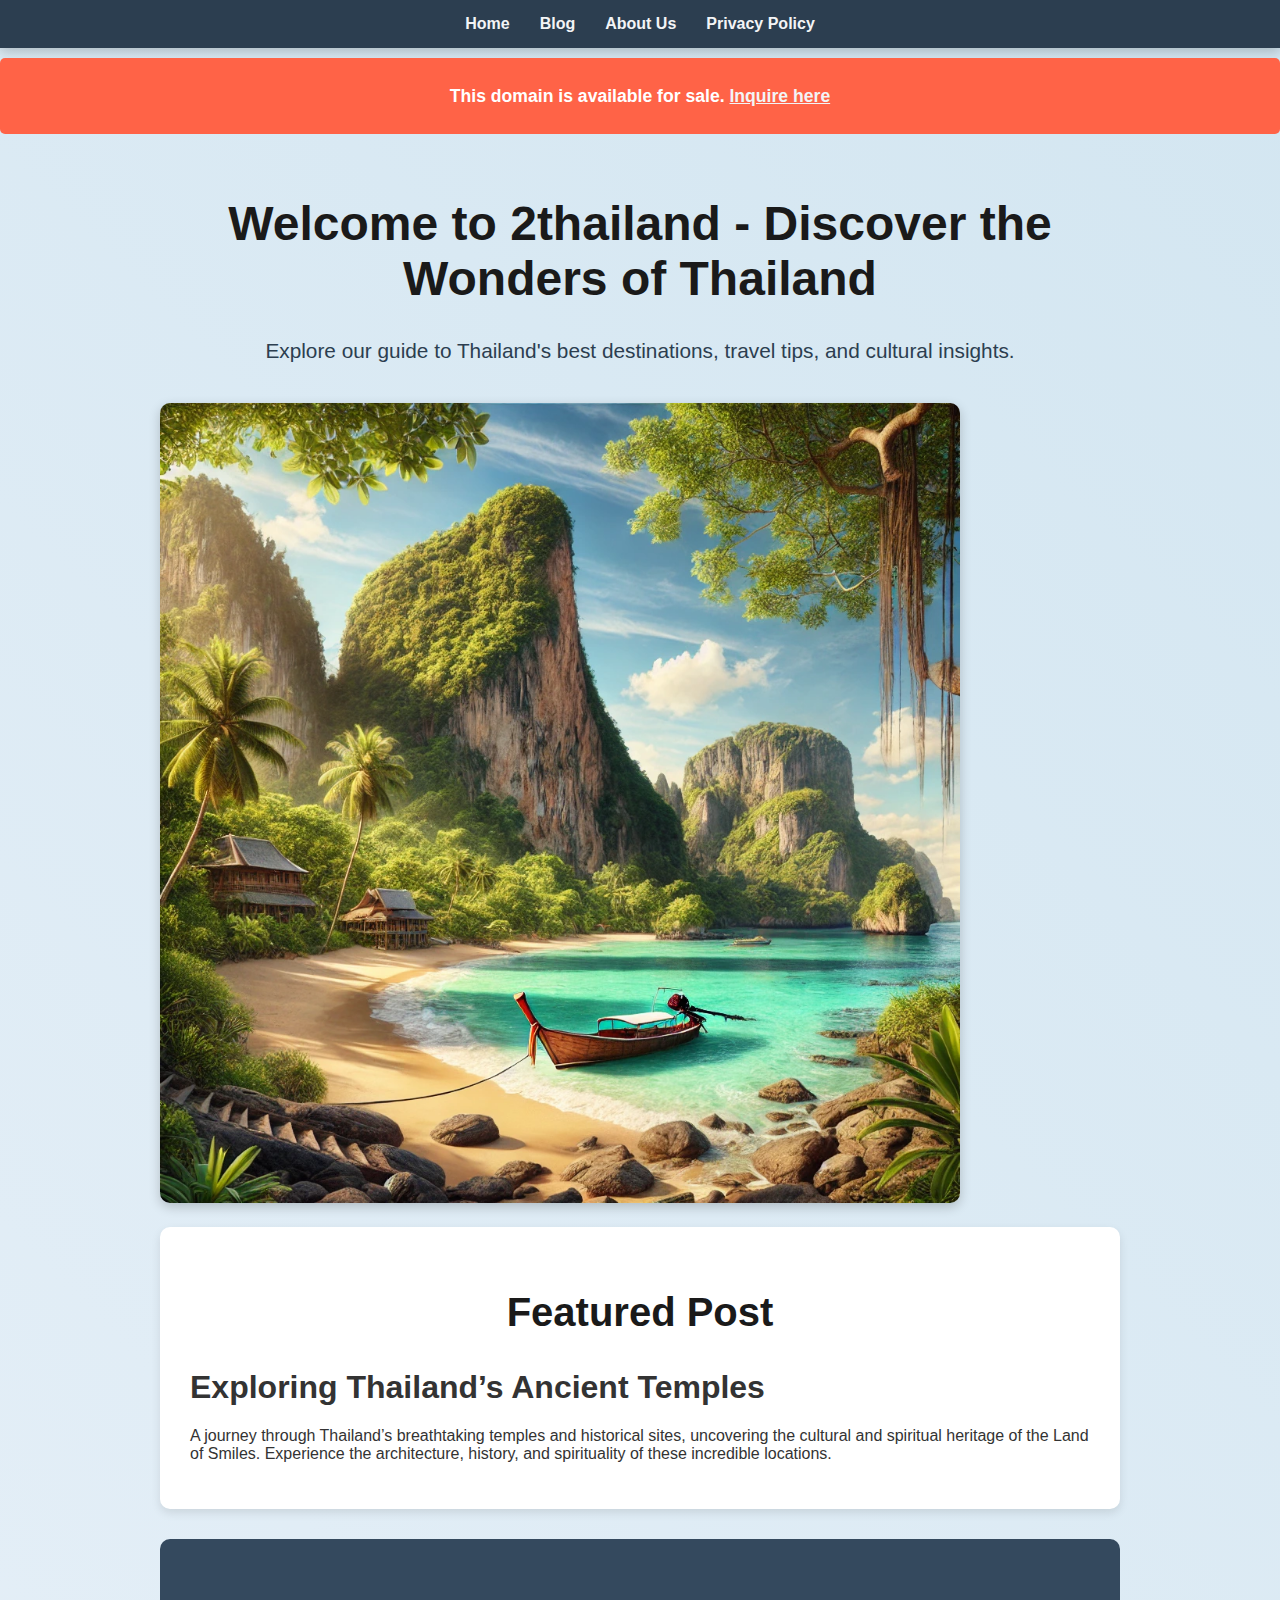
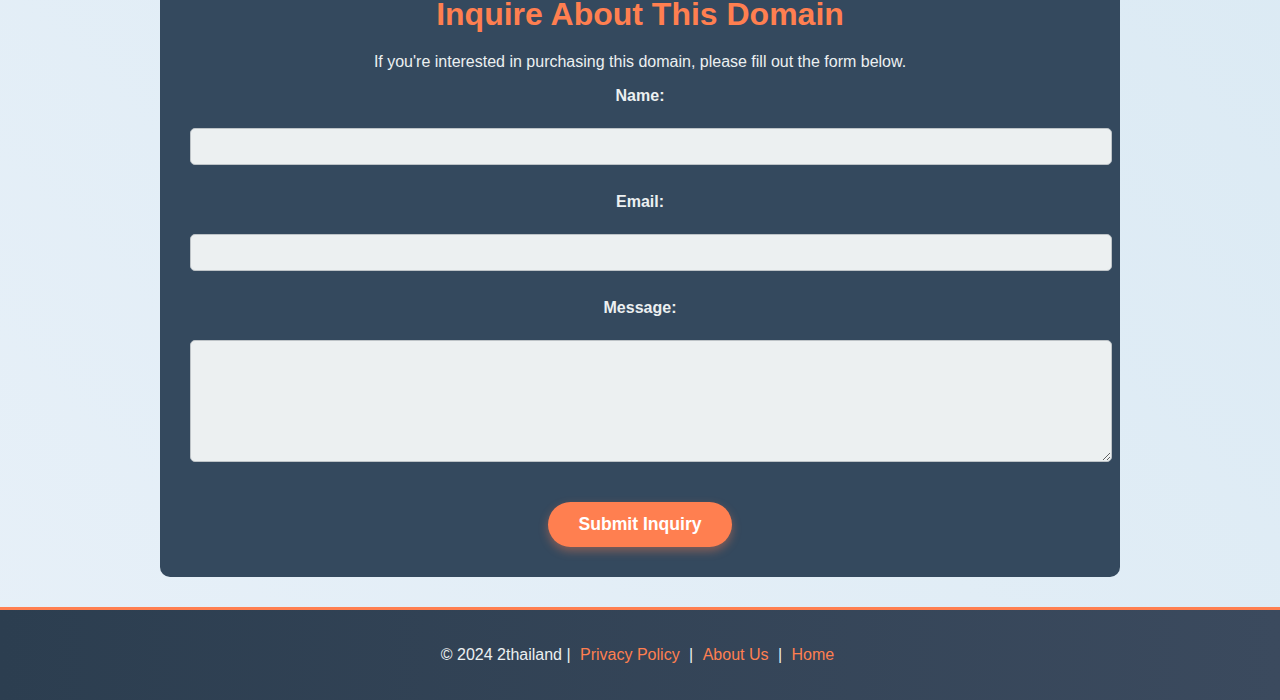
==== index.html @ 112557d5 "Add files via upload" ====
<!DOCTYPE html>
<html lang="en">
<head>
    <meta charset="UTF-8">
    <meta name="viewport" content="width=device-width, initial-scale=1.0">
    <title>Welcome to 2thailand - Explore Thailand with Us</title>
    <link rel="stylesheet" href="styles.css">
    
    <!-- Google Analytics -->
    <script async src="https://www.googletagmanager.com/gtag/js?id=G-X4VKRJJVZF"></script>
    <script>
      window.dataLayer = window.dataLayer || [];
      function gtag(){{dataLayer.push(arguments);}}
      gtag('js', new Date());
      gtag('config', 'G-X4VKRJJVZF');
    </script>

    <!-- Google AdSense -->
    <script async src="https://pagead2.googlesyndication.com/pagead/js/adsbygoogle.js?client=ca-pub-3690215112189621"
         crossorigin="anonymous"></script>
    
    <!-- reCAPTCHA -->
    <script src="https://www.google.com/recaptcha/api.js" async defer></script>
</head>
<body>
    <nav class="navbar">
        <a href="index.html" class="nav-link">Home</a>
        <a href="blog.html" class="nav-link">Blog</a>
        <a href="about.html" class="nav-link">About Us</a>
        <a href="privacy-policy.html" class="nav-link">Privacy Policy</a>
    </nav>

    <header class="sale-banner">
        <p>This domain is available for sale. <a href="#inquiry-form" class="cta-link">Inquire here</a></p>
    </header>

    <div class="container">
        <header class="main-header">
            <h1>Welcome to 2thailand - Discover the Wonders of Thailand</h1>
            <p>Explore our guide to Thailand's best destinations, travel tips, and cultural insights.</p>
            <img src="2thailand.jpg" alt="Scenic Thailand" class="cruise-image">
        </header>

        <section class="content-section">
            <h2>Featured Post</h2>
            <h1>Exploring Thailand’s Ancient Temples</h1>
            <p>A journey through Thailand’s breathtaking temples and historical sites, uncovering the cultural and spiritual heritage of the Land of Smiles. Experience the architecture, history, and spirituality of these incredible locations.</p>
        </section>

        <section class="contact-section" id="inquiry-form">
            <h2>Inquire About This Domain</h2>
            <p>If you're interested in purchasing this domain, please fill out the form below.</p>
            <form action="https://formspree.io/f/mvgoalyd" method="post">
                <label for="name">Name:</label><br>
                <input type="text" id="name" name="name" required><br><br>
                <label for="email">Email:</label><br>
                <input type="email" id="email" name="email" required><br><br>
                <label for="message">Message:</label><br>
                <textarea id="message" name="message" rows="4" required></textarea><br><br>
                <div class="g-recaptcha" data-sitekey="6LcsQnsqAAAAAMm6FrENl23gaFmCL9eVspkPNRs1"></div><br>
                <input type="submit" value="Submit Inquiry" class="cta-button">
            </form>
        </section>
    </div>

    <footer>
        <p>&copy; 2024 2thailand | <a href="privacy-policy.html">Privacy Policy</a> | <a href="about.html">About Us</a> | <a href="index.html">Home</a></p>
    </footer>
</body>
</html>
---- styles.css ----
/* General Styles */
body {
  font-family: 'Montserrat', sans-serif;
  color: #333;
  margin: 0;
  padding: 0;
  background: linear-gradient(45deg, #e7f0f8, #d3e6f1);
}

.container {
  max-width: 960px;
  margin: 0 auto;
  padding: 30px;
}

/* Navigation Bar */
.navbar {
  display: flex;
  justify-content: center;
  background-color: #2c3e50;
  padding: 15px;
  box-shadow: 0 4px 12px rgba(0, 0, 0, 0.2);
}

.nav-link {
  color: #f3f4f6;
  text-decoration: none;
  margin: 0 15px;
  font-weight: bold;
  transition: color 0.3s ease;
}

.nav-link:hover {
  color: #ff7f50;
}

/* Smaller Domain Sale Banner */
.sale-banner {
  text-align: center;
  background-color: #ff6347;
  color: white;
  padding: 10px;
  font-weight: bold;
  font-size: 1.1em;
  margin-top: 10px;
  border-radius: 5px;
}

.sale-banner a {
  color: #f3f4f6;
  text-decoration: underline;
  font-weight: bold;
}

.sale-banner a:hover {
  color: #ffddc1;
}

/* Header Section */
.main-header h1 {
  font-size: 3em;
  font-weight: 900;
  color: #1a1a1a;
  text-align: center;
}

.main-header p {
  font-size: 1.3em;
  color: #2c3e50;
  text-align: center;
}

/* Content Section */
.content-section {
  background: #fff;
  padding: 30px;
  border-radius: 10px;
  box-shadow: 0 4px 10px rgba(0, 0, 0, 0.1);
  margin-bottom: 30px;
}

.content-section h2 {
  font-size: 2.5em;
  font-weight: bold;
  color: #1a1a1a;
  text-align: center;
}

.cruise-image {
  width: 100%;
  max-width: 800px;
  border-radius: 10px;
  box-shadow: 0 4px 12px rgba(0, 0, 0, 0.2);
  margin: 20px 0;
  transition: transform 0.3s ease;
}

.cruise-image:hover {
  transform: scale(1.02);
}

/* Destination Grid */
.destination-grid {
  display: grid;
  grid-template-columns: repeat(auto-fill, minmax(250px, 1fr));
  gap: 20px;
}

.destination {
  background: #f9f9f9;
  padding: 20px;
  border-radius: 10px;
  transition: box-shadow 0.3s ease, transform 0.3s ease;
  box-shadow: 0 2px 8px rgba(0, 0, 0, 0.1);
}

.destination:hover {
  transform: translateY(-8px);
  box-shadow: 0 6px 16px rgba(0, 0, 0, 0.25);
  background-color: #ffffff;
}

.destination h3 {
  font-size: 1.5em;
  color: #1f3a93;
  margin-bottom: 10px;
}

.destination a {
  color: #ff7f50;
  font-weight: bold;
  text-decoration: none;
  transition: color 0.3s ease;
}

.destination a:hover {
  color: #ff6347;
}

/* Tips Section */
.tips-heading {
  font-size: 1.8em;
  color: #2c3e50;
  text-align: center;
  margin-top: 30px;
  margin-bottom: 20px;
}

.tips-list {
  list-style-type: none;
  padding: 0;
  margin: 20px 0;
}

.tips-list li {
  margin: 15px 0;
  font-size: 1.2em;
  padding: 10px 15px;
  background-color: #f8f9fa;
  border-radius: 5px;
  position: relative;
}

.tips-list li::before {
  content: "✅";
  position: absolute;
  left: -25px;
  color: #ff7f50;
}

/* Blog Section */
.blog-posts {
  display: flex;
  flex-direction: column;
  gap: 20px;
  margin-top: 30px;
}

.blog-post {
  padding: 20px;
  background-color: #ffffff;
  border-radius: 10px;
  box-shadow: 0 4px 10px rgba(0, 0, 0, 0.1);
  transition: transform 0.3s ease, box-shadow 0.3s ease;
}

.blog-post:hover {
  transform: translateY(-5px);
  box-shadow: 0 6px 12px rgba(0, 0, 0, 0.15);
}

.blog-post h3 {
  font-size: 1.8em;
  color: #1a1a1a;
}

.blog-post p {
  font-size: 1.1em;
  color: #333;
}

/* Contact Section */
.contact-section {
  background-color: #34495e;
  color: #ecf0f1;
  padding: 30px;
  border-radius: 10px;
  text-align: center;
  margin-top: 30px;
}

.contact-section h2 {
  font-size: 2em;
  color: #ff7f50;
  margin-bottom: 20px;
}

.contact-section label {
  display: block;
  font-weight: bold;
  color: #ecf0f1;
  margin-top: 10px;
}

.contact-section input[type="text"],
.contact-section input[type="email"],
.contact-section textarea {
  width: 100%;
  padding: 10px;
  margin-top: 5px;
  border: 1px solid #bdc3c7;
  border-radius: 5px;
  background-color: #ecf0f1;
  color: #2c3e50;
}

.contact-section textarea {
  height: 100px;
}

.contact-section .cta-button {
  background-color: #ff7f50;
  color: #fff;
  padding: 12px 30px;
  border: none;
  border-radius: 50px;
  font-size: 1.1em;
  font-weight: bold;
  cursor: pointer;
  transition: all 0.3s ease;
  box-shadow: 0 4px 10px rgba(255, 127, 80, 0.4);
}

.contact-section .cta-button:hover {
  background-color: #ff6347;
  box-shadow: 0 6px 15px rgba(255, 99, 73, 0.5);
}

/* Footer */
footer {
  background: linear-gradient(90deg, #2c3e50, #3b4a5e);
  color: #ecf0f1;
  padding: 20px;
  font-size: 1em;
  border-top: 3px solid #ff7f50;
  text-align: center;
}

footer a {
  color: #ff7f50;
  text-decoration: none;
  margin: 0 5px;
}

footer a:hover {
  color: #ffddc1;
}

/* Smooth Scrolling */
html {
  scroll-behavior: smooth;
}
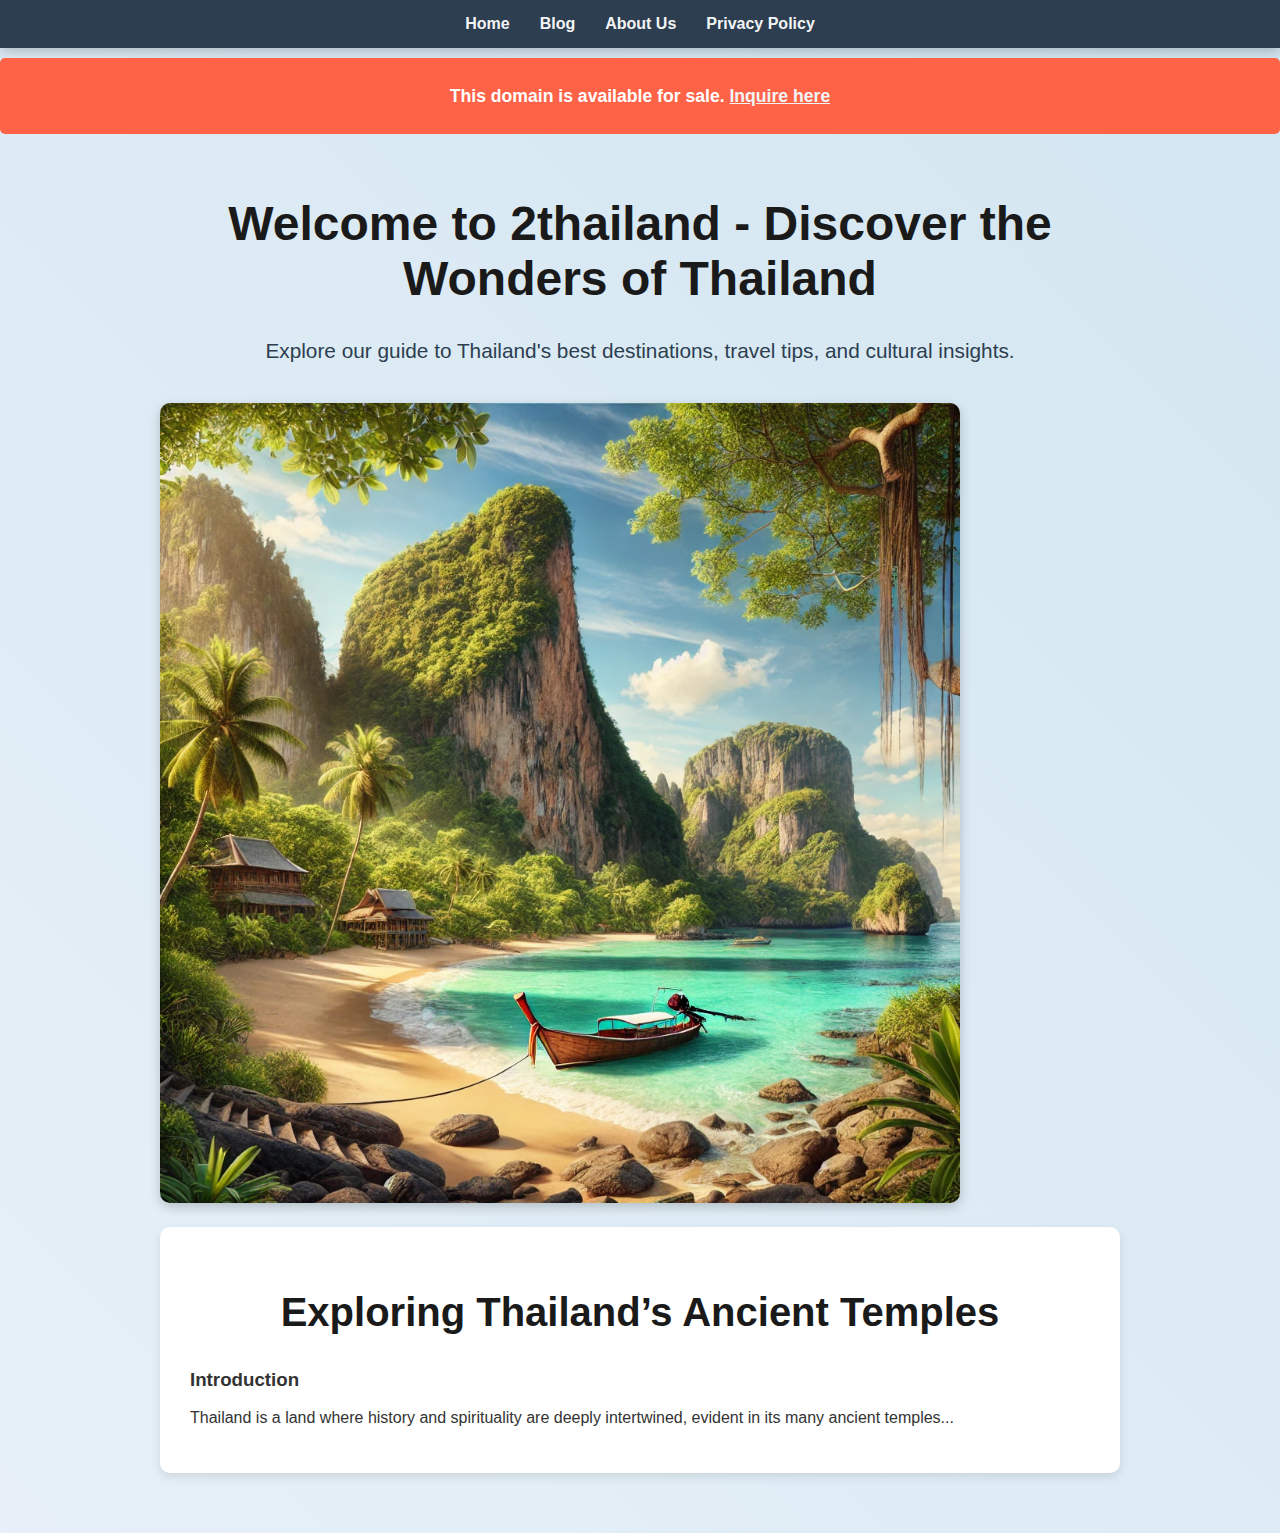
==== commit b06b2f3a: "Add files via upload" ====
--- a/index.html
+++ b/index.html
@@ -5,22 +5,6 @@
     <meta name="viewport" content="width=device-width, initial-scale=1.0">
     <title>Welcome to 2thailand - Explore Thailand with Us</title>
     <link rel="stylesheet" href="styles.css">
-    
-    <!-- Google Analytics -->
-    <script async src="https://www.googletagmanager.com/gtag/js?id=G-X4VKRJJVZF"></script>
-    <script>
-      window.dataLayer = window.dataLayer || [];
-      function gtag(){{dataLayer.push(arguments);}}
-      gtag('js', new Date());
-      gtag('config', 'G-X4VKRJJVZF');
-    </script>
-
-    <!-- Google AdSense -->
-    <script async src="https://pagead2.googlesyndication.com/pagead/js/adsbygoogle.js?client=ca-pub-3690215112189621"
-         crossorigin="anonymous"></script>
-    
-    <!-- reCAPTCHA -->
-    <script src="https://www.google.com/recaptcha/api.js" async defer></script>
 </head>
 <body>
     <nav class="navbar">
@@ -42,29 +26,10 @@
         </header>
 
         <section class="content-section">
-            <h2>Featured Post</h2>
-            <h1>Exploring Thailand’s Ancient Temples</h1>
-            <p>A journey through Thailand’s breathtaking temples and historical sites, uncovering the cultural and spiritual heritage of the Land of Smiles. Experience the architecture, history, and spirituality of these incredible locations.</p>
-        </section>
-
-        <section class="contact-section" id="inquiry-form">
-            <h2>Inquire About This Domain</h2>
-            <p>If you're interested in purchasing this domain, please fill out the form below.</p>
-            <form action="https://formspree.io/f/mvgoalyd" method="post">
-                <label for="name">Name:</label><br>
-                <input type="text" id="name" name="name" required><br><br>
-                <label for="email">Email:</label><br>
-                <input type="email" id="email" name="email" required><br><br>
-                <label for="message">Message:</label><br>
-                <textarea id="message" name="message" rows="4" required></textarea><br><br>
-                <div class="g-recaptcha" data-sitekey="6LcsQnsqAAAAAMm6FrENl23gaFmCL9eVspkPNRs1"></div><br>
-                <input type="submit" value="Submit Inquiry" class="cta-button">
-            </form>
+            <h2>Exploring Thailand’s Ancient Temples</h2>
+            <h3>Introduction</h3>
+            <p>Thailand is a land where history and spirituality are deeply intertwined, evident in its many ancient temples...</p>
         </section>
     </div>
-
-    <footer>
-        <p>&copy; 2024 2thailand | <a href="privacy-policy.html">Privacy Policy</a> | <a href="about.html">About Us</a> | <a href="index.html">Home</a></p>
-    </footer>
 </body>
 </html>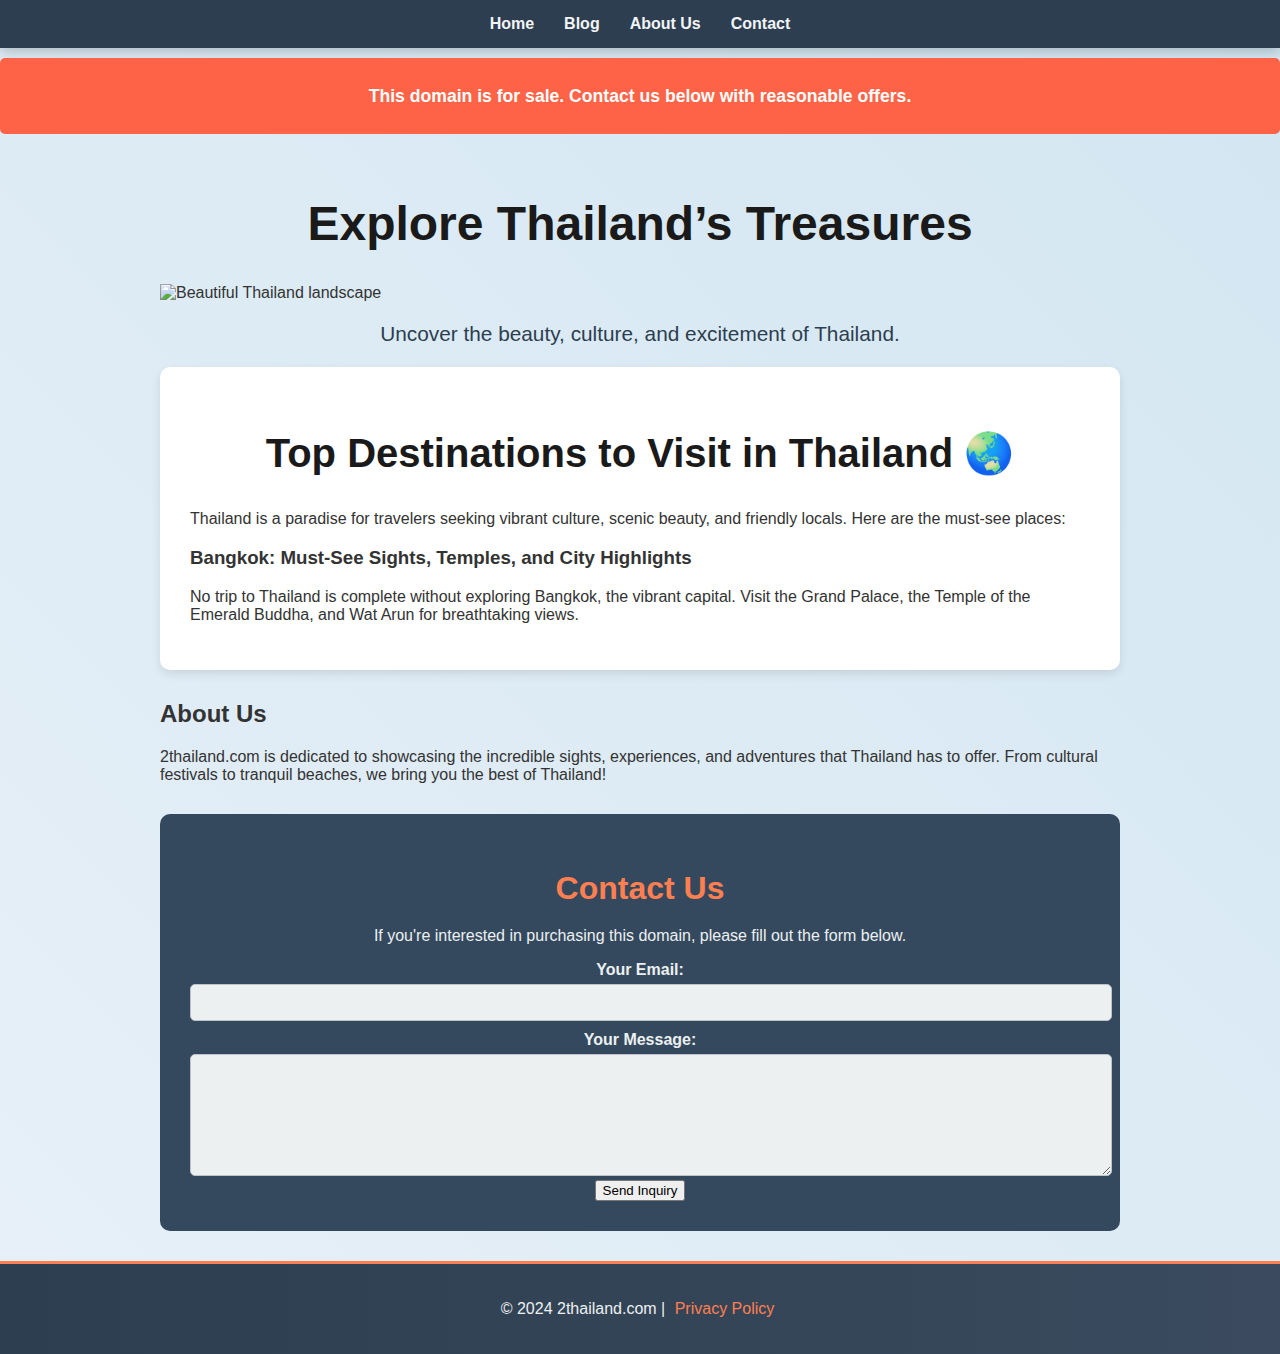
==== commit 187b3607: "Update index.html" ====
--- a/index.html
+++ b/index.html
@@ -3,33 +3,85 @@
 <head>
     <meta charset="UTF-8">
     <meta name="viewport" content="width=device-width, initial-scale=1.0">
-    <title>Welcome to 2thailand - Explore Thailand with Us</title>
+    <title>2thailand.com - Discover Thailand's Treasures</title>
     <link rel="stylesheet" href="styles.css">
+
+    <!-- Google Analytics -->
+    <script async src="https://www.googletagmanager.com/gtag/js?id=G-X4VKRJJVZF"></script>
+    <script>
+      window.dataLayer = window.dataLayer || [];
+      function gtag(){dataLayer.push(arguments);}
+      gtag('js', new Date());
+      gtag('config', 'G-X4VKRJJVZF');
+    </script>
+
+    <!-- Google AdSense -->
+    <script async src="https://pagead2.googlesyndication.com/pagead/js/adsbygoogle.js?client=ca-pub-3690215112189621"
+         crossorigin="anonymous"></script>
+
+    <!-- reCAPTCHA -->
+    <script src="https://www.google.com/recaptcha/api.js" async defer></script>
 </head>
 <body>
+    <!-- Navigation Bar -->
     <nav class="navbar">
         <a href="index.html" class="nav-link">Home</a>
         <a href="blog.html" class="nav-link">Blog</a>
         <a href="about.html" class="nav-link">About Us</a>
-        <a href="privacy-policy.html" class="nav-link">Privacy Policy</a>
+        <a href="contact.html" class="nav-link">Contact</a>
     </nav>
 
+    <!-- Domain Sale Banner -->
     <header class="sale-banner">
-        <p>This domain is available for sale. <a href="#inquiry-form" class="cta-link">Inquire here</a></p>
+        <p>This domain is for sale. Contact us below with reasonable offers.</p>
     </header>
 
     <div class="container">
+        <!-- Header Image -->
         <header class="main-header">
-            <h1>Welcome to 2thailand - Discover the Wonders of Thailand</h1>
-            <p>Explore our guide to Thailand's best destinations, travel tips, and cultural insights.</p>
-            <img src="2thailand.jpg" alt="Scenic Thailand" class="cruise-image">
+            <h1>Explore Thailand’s Treasures</h1>
+            <img src="image1.jpg" alt="Beautiful Thailand landscape" class="header-image">
+            <p>Uncover the beauty, culture, and excitement of Thailand.</p>
         </header>
 
+        <!-- Featured Blog Post -->
         <section class="content-section">
-            <h2>Exploring Thailand’s Ancient Temples</h2>
-            <h3>Introduction</h3>
-            <p>Thailand is a land where history and spirituality are deeply intertwined, evident in its many ancient temples...</p>
+            <h2>Top Destinations to Visit in Thailand 🌏</h2>
+            <p>Thailand is a paradise for travelers seeking vibrant culture, scenic beauty, and friendly locals. Here are the must-see places:</p>
+            
+            <h3>Bangkok: Must-See Sights, Temples, and City Highlights</h3>
+            <p>No trip to Thailand is complete without exploring Bangkok, the vibrant capital. Visit the Grand Palace, the Temple of the Emerald Buddha, and Wat Arun for breathtaking views.</p>
+            <!-- Expanded content continues based on the original blog post -->
+        </section>
+
+        <!-- About Us Section -->
+        <section class="about-section">
+            <h2>About Us</h2>
+            <p>2thailand.com is dedicated to showcasing the incredible sights, experiences, and adventures that Thailand has to offer. From cultural festivals to tranquil beaches, we bring you the best of Thailand!</p>
+        </section>
+
+        <!-- Contact Section -->
+        <section class="contact-section" id="inquiry-form">
+            <h2>Contact Us</h2>
+            <p>If you're interested in purchasing this domain, please fill out the form below.</p>
+
+            <form action="https://formspree.io/f/mvgoalyd" method="POST">
+                <label for="email">Your Email:</label>
+                <input type="email" id="email" name="email" required>
+                
+                <label for="message">Your Message:</label>
+                <textarea id="message" name="message" rows="4" required></textarea>
+
+                <div class="g-recaptcha" data-sitekey="6LcsQnsqAAAAAMm6FrENl23gaFmCL9eVspkPNRs1"></div>
+                
+                <input type="submit" value="Send Inquiry">
+            </form>
         </section>
     </div>
+
+    <!-- Footer -->
+    <footer>
+        <p>&copy; 2024 2thailand.com | <a href="privacy-policy.html">Privacy Policy</a></p>
+    </footer>
 </body>
-</html>+</html>
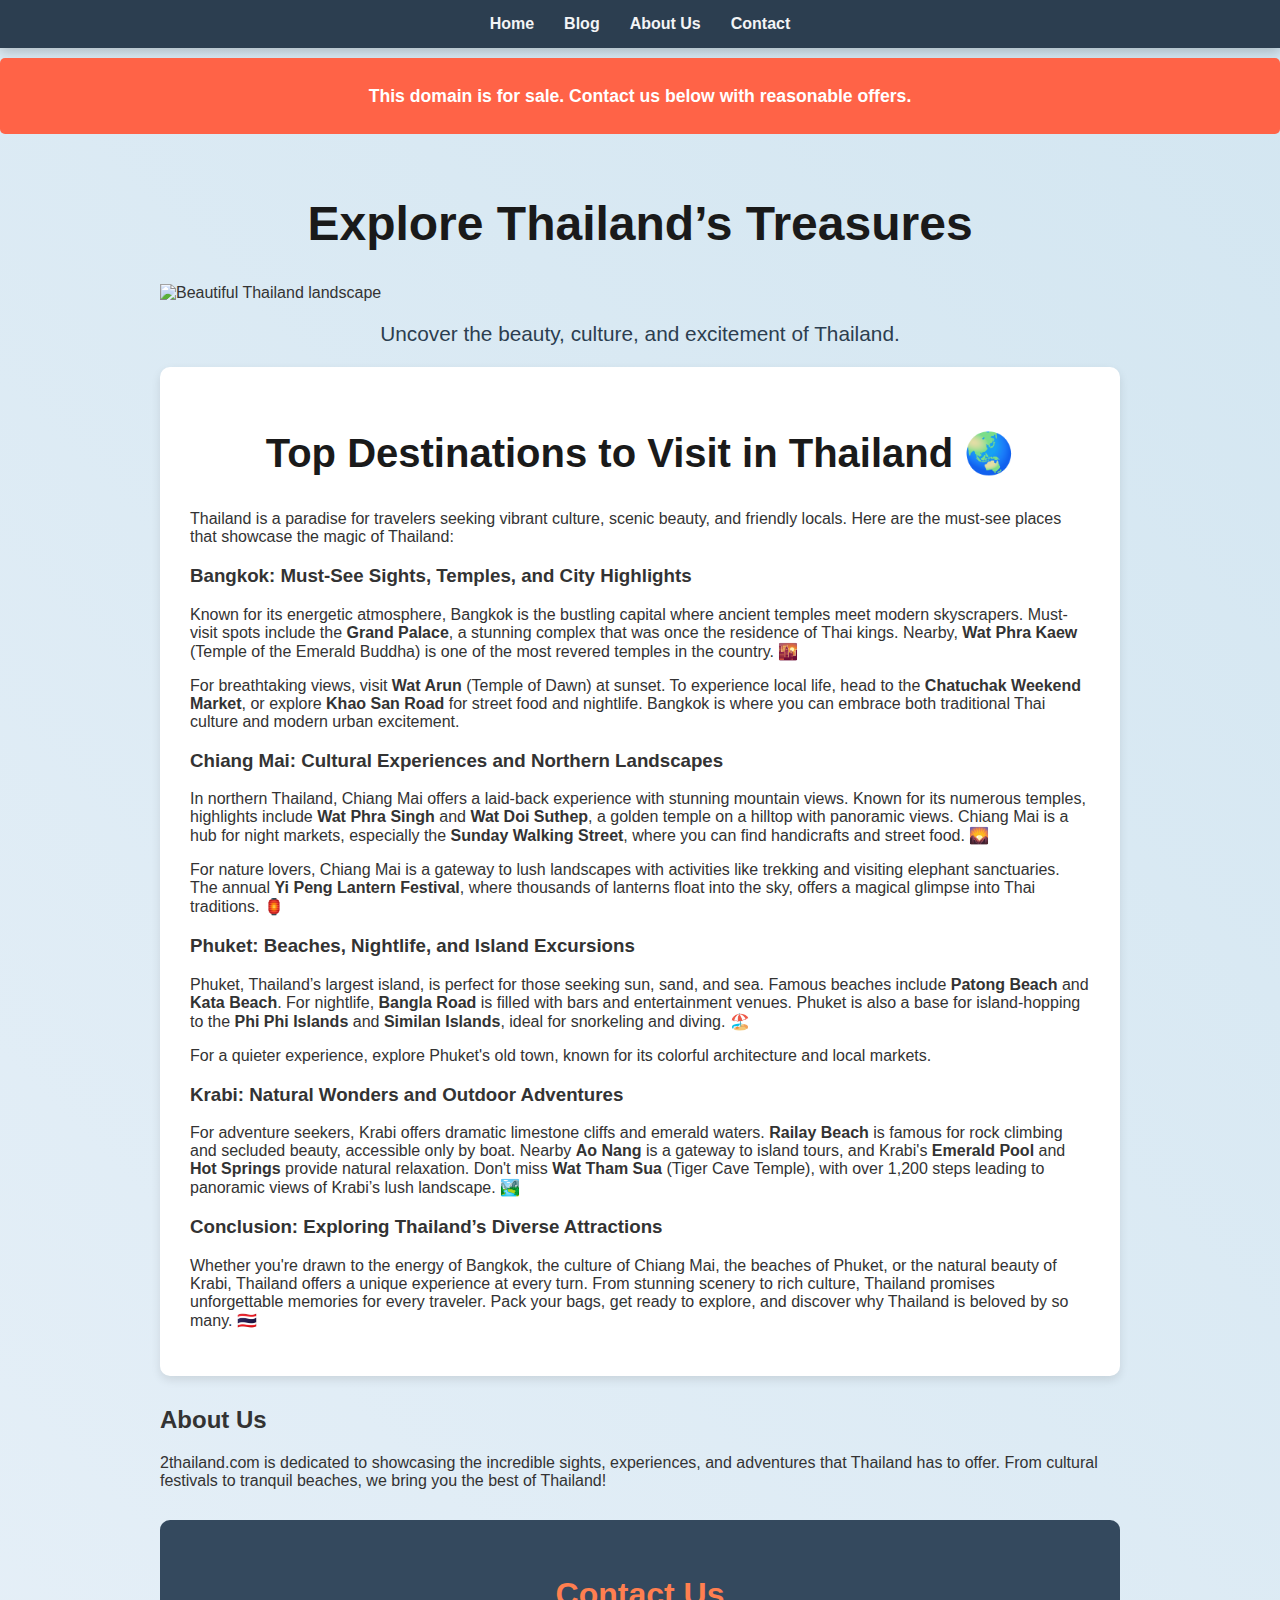
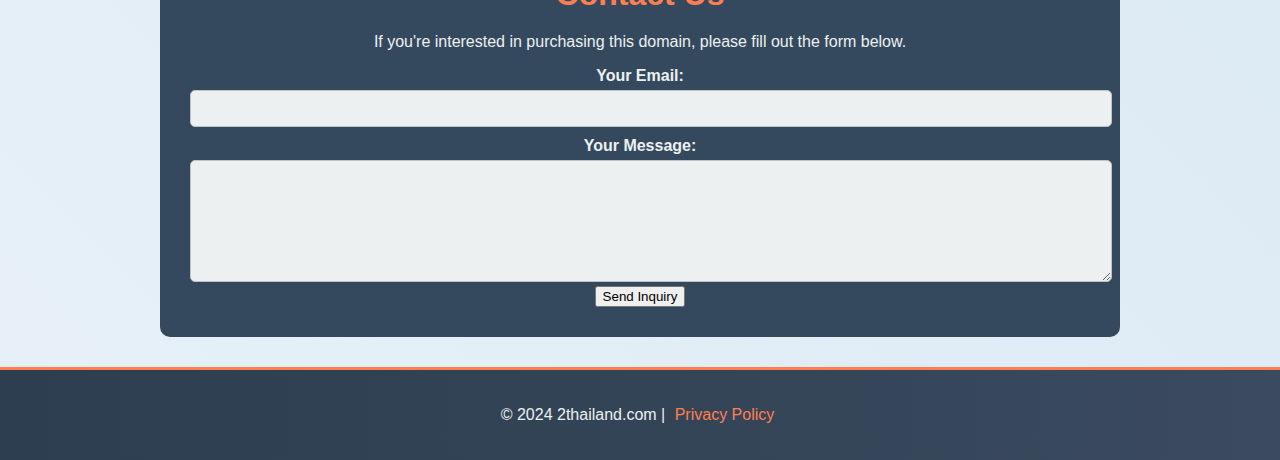
==== commit 434dde28: "Update index.html" ====
--- a/index.html
+++ b/index.html
@@ -47,11 +47,25 @@
         <!-- Featured Blog Post -->
         <section class="content-section">
             <h2>Top Destinations to Visit in Thailand 🌏</h2>
-            <p>Thailand is a paradise for travelers seeking vibrant culture, scenic beauty, and friendly locals. Here are the must-see places:</p>
+            <p>Thailand is a paradise for travelers seeking vibrant culture, scenic beauty, and friendly locals. Here are the must-see places that showcase the magic of Thailand:</p>
             
             <h3>Bangkok: Must-See Sights, Temples, and City Highlights</h3>
-            <p>No trip to Thailand is complete without exploring Bangkok, the vibrant capital. Visit the Grand Palace, the Temple of the Emerald Buddha, and Wat Arun for breathtaking views.</p>
-            <!-- Expanded content continues based on the original blog post -->
+            <p>Known for its energetic atmosphere, Bangkok is the bustling capital where ancient temples meet modern skyscrapers. Must-visit spots include the <strong>Grand Palace</strong>, a stunning complex that was once the residence of Thai kings. Nearby, <strong>Wat Phra Kaew</strong> (Temple of the Emerald Buddha) is one of the most revered temples in the country. 🌇</p>
+            <p>For breathtaking views, visit <strong>Wat Arun</strong> (Temple of Dawn) at sunset. To experience local life, head to the <strong>Chatuchak Weekend Market</strong>, or explore <strong>Khao San Road</strong> for street food and nightlife. Bangkok is where you can embrace both traditional Thai culture and modern urban excitement.</p>
+
+            <h3>Chiang Mai: Cultural Experiences and Northern Landscapes</h3>
+            <p>In northern Thailand, Chiang Mai offers a laid-back experience with stunning mountain views. Known for its numerous temples, highlights include <strong>Wat Phra Singh</strong> and <strong>Wat Doi Suthep</strong>, a golden temple on a hilltop with panoramic views. Chiang Mai is a hub for night markets, especially the <strong>Sunday Walking Street</strong>, where you can find handicrafts and street food. 🌄</p>
+            <p>For nature lovers, Chiang Mai is a gateway to lush landscapes with activities like trekking and visiting elephant sanctuaries. The annual <strong>Yi Peng Lantern Festival</strong>, where thousands of lanterns float into the sky, offers a magical glimpse into Thai traditions. 🏮</p>
+
+            <h3>Phuket: Beaches, Nightlife, and Island Excursions</h3>
+            <p>Phuket, Thailand’s largest island, is perfect for those seeking sun, sand, and sea. Famous beaches include <strong>Patong Beach</strong> and <strong>Kata Beach</strong>. For nightlife, <strong>Bangla Road</strong> is filled with bars and entertainment venues. Phuket is also a base for island-hopping to the <strong>Phi Phi Islands</strong> and <strong>Similan Islands</strong>, ideal for snorkeling and diving. 🏖️</p>
+            <p>For a quieter experience, explore Phuket's old town, known for its colorful architecture and local markets.</p>
+
+            <h3>Krabi: Natural Wonders and Outdoor Adventures</h3>
+            <p>For adventure seekers, Krabi offers dramatic limestone cliffs and emerald waters. <strong>Railay Beach</strong> is famous for rock climbing and secluded beauty, accessible only by boat. Nearby <strong>Ao Nang</strong> is a gateway to island tours, and Krabi's <strong>Emerald Pool</strong> and <strong>Hot Springs</strong> provide natural relaxation. Don't miss <strong>Wat Tham Sua</strong> (Tiger Cave Temple), with over 1,200 steps leading to panoramic views of Krabi’s lush landscape. 🏞️</p>
+
+            <h3>Conclusion: Exploring Thailand’s Diverse Attractions</h3>
+            <p>Whether you're drawn to the energy of Bangkok, the culture of Chiang Mai, the beaches of Phuket, or the natural beauty of Krabi, Thailand offers a unique experience at every turn. From stunning scenery to rich culture, Thailand promises unforgettable memories for every traveler. Pack your bags, get ready to explore, and discover why Thailand is beloved by so many. 🇹🇭</p>
         </section>
 
         <!-- About Us Section -->
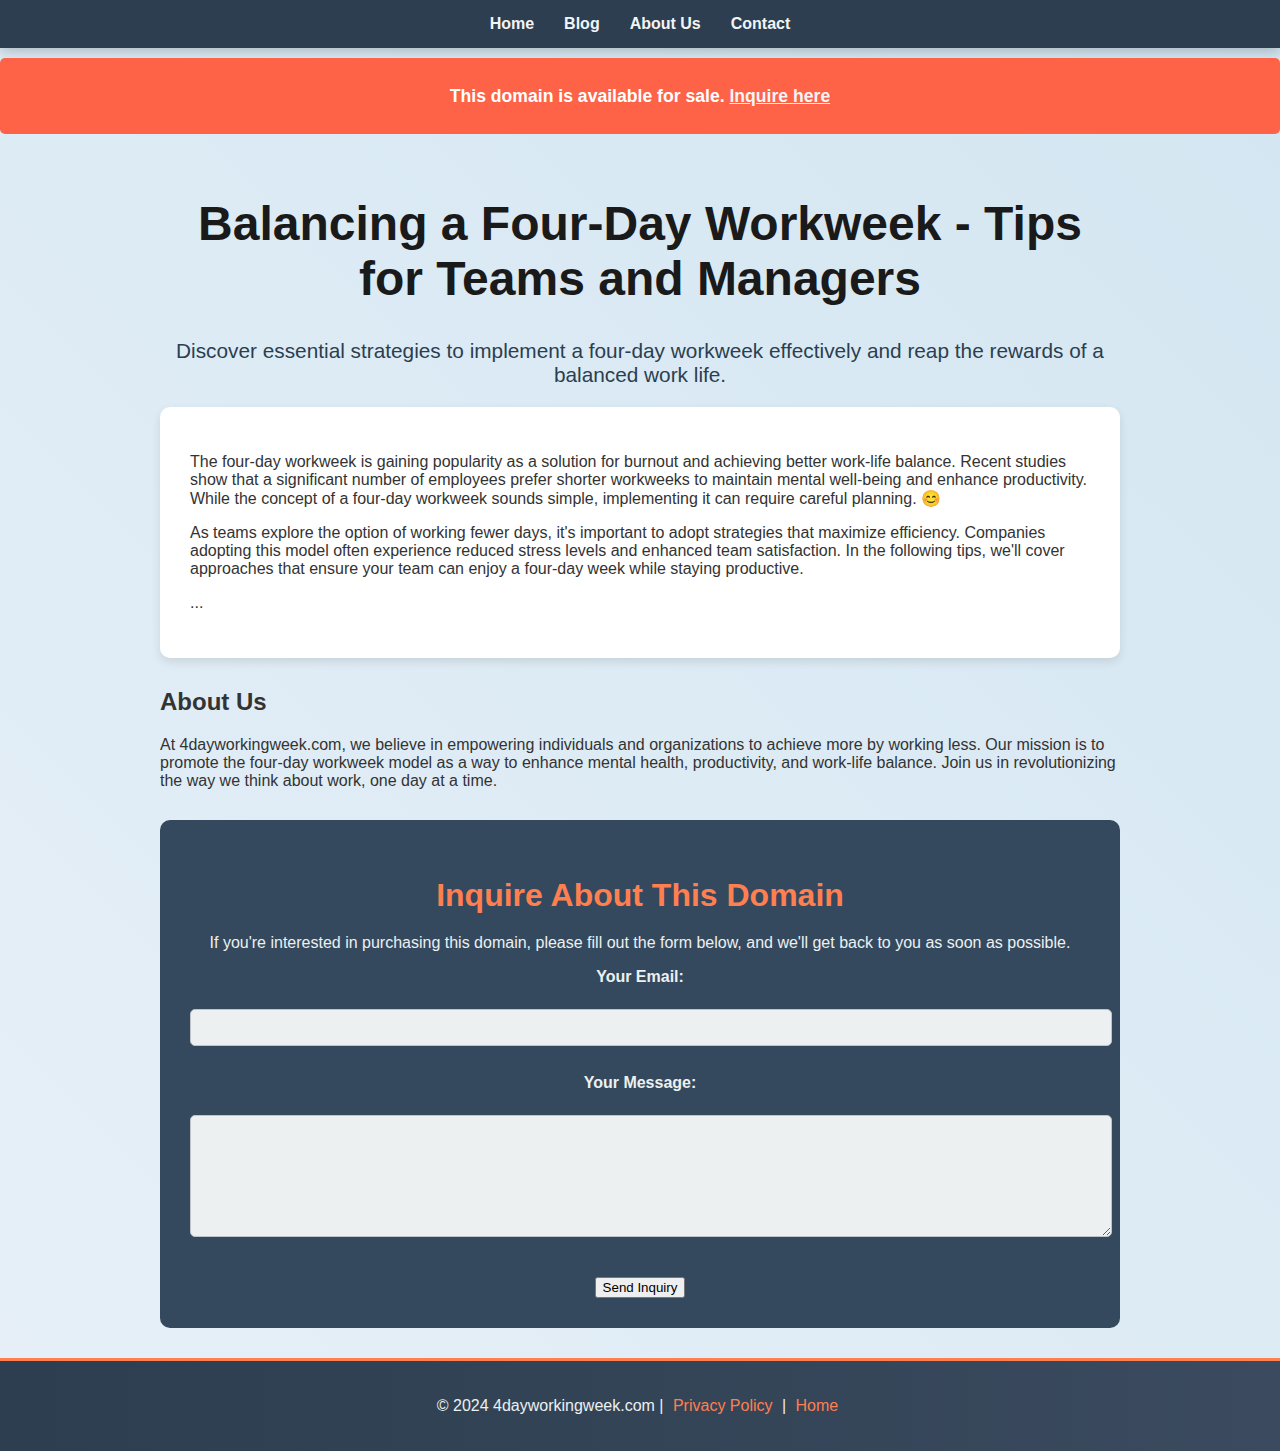
==== commit adc3934e: "Add files via upload" ====
--- a/index.html
+++ b/index.html
@@ -1,25 +1,26 @@
+
 <!DOCTYPE html>
 <html lang="en">
 <head>
     <meta charset="UTF-8">
     <meta name="viewport" content="width=device-width, initial-scale=1.0">
-    <title>2thailand.com - Discover Thailand's Treasures</title>
+    <title>4 Day Working Week - Domain for Sale</title>
     <link rel="stylesheet" href="styles.css">
 
     <!-- Google Analytics -->
-    <script async src="https://www.googletagmanager.com/gtag/js?id=G-X4VKRJJVZF"></script>
+    <script async src="https://www.googletagmanager.com/gtag/js?id=G-4XNLMKZ657"></script>
     <script>
       window.dataLayer = window.dataLayer || [];
-      function gtag(){dataLayer.push(arguments);}
+      function gtag(){{dataLayer.push(arguments);}}
       gtag('js', new Date());
-      gtag('config', 'G-X4VKRJJVZF');
+      gtag('config', 'G-4XNLMKZ657');
     </script>
 
     <!-- Google AdSense -->
     <script async src="https://pagead2.googlesyndication.com/pagead/js/adsbygoogle.js?client=ca-pub-3690215112189621"
          crossorigin="anonymous"></script>
 
-    <!-- reCAPTCHA -->
+    <!-- Standard reCAPTCHA -->
     <script src="https://www.google.com/recaptcha/api.js" async defer></script>
 </head>
 <body>
@@ -27,75 +28,69 @@
     <nav class="navbar">
         <a href="index.html" class="nav-link">Home</a>
         <a href="blog.html" class="nav-link">Blog</a>
-        <a href="about.html" class="nav-link">About Us</a>
-        <a href="contact.html" class="nav-link">Contact</a>
+        <a href="#about-us" class="nav-link">About Us</a>
+        <a href="#inquiry-form" class="nav-link">Contact</a>
     </nav>
 
     <!-- Domain Sale Banner -->
     <header class="sale-banner">
-        <p>This domain is for sale. Contact us below with reasonable offers.</p>
+        <p>This domain is available for sale. <a href="#inquiry-form" class="cta-link">Inquire here</a></p>
     </header>
 
     <div class="container">
-        <!-- Header Image -->
+        <!-- Main Header and Featured Blog Post -->
         <header class="main-header">
-            <h1>Explore Thailand’s Treasures</h1>
-            <img src="image1.jpg" alt="Beautiful Thailand landscape" class="header-image">
-            <p>Uncover the beauty, culture, and excitement of Thailand.</p>
+            <h1>Balancing a Four-Day Workweek - Tips for Teams and Managers</h1>
+            <p>Discover essential strategies to implement a four-day workweek effectively and reap the rewards of a balanced work life.</p>
         </header>
 
-        <!-- Featured Blog Post -->
-        <section class="content-section">
-            <h2>Top Destinations to Visit in Thailand 🌏</h2>
-            <p>Thailand is a paradise for travelers seeking vibrant culture, scenic beauty, and friendly locals. Here are the must-see places that showcase the magic of Thailand:</p>
-            
-            <h3>Bangkok: Must-See Sights, Temples, and City Highlights</h3>
-            <p>Known for its energetic atmosphere, Bangkok is the bustling capital where ancient temples meet modern skyscrapers. Must-visit spots include the <strong>Grand Palace</strong>, a stunning complex that was once the residence of Thai kings. Nearby, <strong>Wat Phra Kaew</strong> (Temple of the Emerald Buddha) is one of the most revered temples in the country. 🌇</p>
-            <p>For breathtaking views, visit <strong>Wat Arun</strong> (Temple of Dawn) at sunset. To experience local life, head to the <strong>Chatuchak Weekend Market</strong>, or explore <strong>Khao San Road</strong> for street food and nightlife. Bangkok is where you can embrace both traditional Thai culture and modern urban excitement.</p>
-
-            <h3>Chiang Mai: Cultural Experiences and Northern Landscapes</h3>
-            <p>In northern Thailand, Chiang Mai offers a laid-back experience with stunning mountain views. Known for its numerous temples, highlights include <strong>Wat Phra Singh</strong> and <strong>Wat Doi Suthep</strong>, a golden temple on a hilltop with panoramic views. Chiang Mai is a hub for night markets, especially the <strong>Sunday Walking Street</strong>, where you can find handicrafts and street food. 🌄</p>
-            <p>For nature lovers, Chiang Mai is a gateway to lush landscapes with activities like trekking and visiting elephant sanctuaries. The annual <strong>Yi Peng Lantern Festival</strong>, where thousands of lanterns float into the sky, offers a magical glimpse into Thai traditions. 🏮</p>
-
-            <h3>Phuket: Beaches, Nightlife, and Island Excursions</h3>
-            <p>Phuket, Thailand’s largest island, is perfect for those seeking sun, sand, and sea. Famous beaches include <strong>Patong Beach</strong> and <strong>Kata Beach</strong>. For nightlife, <strong>Bangla Road</strong> is filled with bars and entertainment venues. Phuket is also a base for island-hopping to the <strong>Phi Phi Islands</strong> and <strong>Similan Islands</strong>, ideal for snorkeling and diving. 🏖️</p>
-            <p>For a quieter experience, explore Phuket's old town, known for its colorful architecture and local markets.</p>
-
-            <h3>Krabi: Natural Wonders and Outdoor Adventures</h3>
-            <p>For adventure seekers, Krabi offers dramatic limestone cliffs and emerald waters. <strong>Railay Beach</strong> is famous for rock climbing and secluded beauty, accessible only by boat. Nearby <strong>Ao Nang</strong> is a gateway to island tours, and Krabi's <strong>Emerald Pool</strong> and <strong>Hot Springs</strong> provide natural relaxation. Don't miss <strong>Wat Tham Sua</strong> (Tiger Cave Temple), with over 1,200 steps leading to panoramic views of Krabi’s lush landscape. 🏞️</p>
-
-            <h3>Conclusion: Exploring Thailand’s Diverse Attractions</h3>
-            <p>Whether you're drawn to the energy of Bangkok, the culture of Chiang Mai, the beaches of Phuket, or the natural beauty of Krabi, Thailand offers a unique experience at every turn. From stunning scenery to rich culture, Thailand promises unforgettable memories for every traveler. Pack your bags, get ready to explore, and discover why Thailand is beloved by so many. 🇹🇭</p>
+        <!-- Featured Blog Post Content (Expanded for natural flow and SEO) -->
+        <section class="content-section" id="featured-blog">
+            <p>The four-day workweek is gaining popularity as a solution for burnout and achieving better work-life balance.
+               Recent studies show that a significant number of employees prefer shorter workweeks to maintain mental well-being
+               and enhance productivity. While the concept of a four-day workweek sounds simple, implementing it can require
+               careful planning. 😊
+            </p>
+            <p>As teams explore the option of working fewer days, it's important to adopt strategies that maximize efficiency.
+               Companies adopting this model often experience reduced stress levels and enhanced team satisfaction. In the following
+               tips, we'll cover approaches that ensure your team can enjoy a four-day week while staying productive.
+            </p>
+            <!-- Additional paragraphs and human-like tone with emojis sparingly -->
+            <p>...</p>
         </section>
 
         <!-- About Us Section -->
-        <section class="about-section">
+        <section id="about-us">
             <h2>About Us</h2>
-            <p>2thailand.com is dedicated to showcasing the incredible sights, experiences, and adventures that Thailand has to offer. From cultural festivals to tranquil beaches, we bring you the best of Thailand!</p>
+            <p>At 4dayworkingweek.com, we believe in empowering individuals and organizations to achieve more by working less.
+               Our mission is to promote the four-day workweek model as a way to enhance mental health, productivity, and work-life
+               balance. Join us in revolutionizing the way we think about work, one day at a time.
+            </p>
         </section>
 
-        <!-- Contact Section -->
+        <!-- Contact Section for Domain Sale Inquiry -->
         <section class="contact-section" id="inquiry-form">
-            <h2>Contact Us</h2>
-            <p>If you're interested in purchasing this domain, please fill out the form below.</p>
+            <h2>Inquire About This Domain</h2>
+            <p>If you're interested in purchasing this domain, please fill out the form below, and we'll get back to you as soon as possible.</p>
 
-            <form action="https://formspree.io/f/mvgoalyd" method="POST">
-                <label for="email">Your Email:</label>
-                <input type="email" id="email" name="email" required>
+            <form action="https://formspree.io/f/mwpkoyzy" method="POST">
+                <label for="email">Your Email:</label><br>
+                <input type="email" id="email" name="email" required><br><br>
                 
-                <label for="message">Your Message:</label>
-                <textarea id="message" name="message" rows="4" required></textarea>
-
+                <label for="message">Your Message:</label><br>
+                <textarea id="message" name="message" rows="4" required></textarea><br><br>
+                
+                <!-- reCAPTCHA v2 -->
                 <div class="g-recaptcha" data-sitekey="6LcsQnsqAAAAAMm6FrENl23gaFmCL9eVspkPNRs1"></div>
+                <br>
                 
                 <input type="submit" value="Send Inquiry">
             </form>
         </section>
     </div>
 
-    <!-- Footer -->
     <footer>
-        <p>&copy; 2024 2thailand.com | <a href="privacy-policy.html">Privacy Policy</a></p>
+        <p>&copy; 2024 4dayworkingweek.com | <a href="privacy-policy.html">Privacy Policy</a> | <a href="index.html">Home</a></p>
     </footer>
 </body>
 </html>
--- a/styles.css
+++ b/styles.css
@@ -1,3 +1,4 @@
+
 /* General Styles */
 body {
   font-family: 'Montserrat', sans-serif;
@@ -97,75 +98,6 @@
 
 .cruise-image:hover {
   transform: scale(1.02);
-}
-
-/* Destination Grid */
-.destination-grid {
-  display: grid;
-  grid-template-columns: repeat(auto-fill, minmax(250px, 1fr));
-  gap: 20px;
-}
-
-.destination {
-  background: #f9f9f9;
-  padding: 20px;
-  border-radius: 10px;
-  transition: box-shadow 0.3s ease, transform 0.3s ease;
-  box-shadow: 0 2px 8px rgba(0, 0, 0, 0.1);
-}
-
-.destination:hover {
-  transform: translateY(-8px);
-  box-shadow: 0 6px 16px rgba(0, 0, 0, 0.25);
-  background-color: #ffffff;
-}
-
-.destination h3 {
-  font-size: 1.5em;
-  color: #1f3a93;
-  margin-bottom: 10px;
-}
-
-.destination a {
-  color: #ff7f50;
-  font-weight: bold;
-  text-decoration: none;
-  transition: color 0.3s ease;
-}
-
-.destination a:hover {
-  color: #ff6347;
-}
-
-/* Tips Section */
-.tips-heading {
-  font-size: 1.8em;
-  color: #2c3e50;
-  text-align: center;
-  margin-top: 30px;
-  margin-bottom: 20px;
-}
-
-.tips-list {
-  list-style-type: none;
-  padding: 0;
-  margin: 20px 0;
-}
-
-.tips-list li {
-  margin: 15px 0;
-  font-size: 1.2em;
-  padding: 10px 15px;
-  background-color: #f8f9fa;
-  border-radius: 5px;
-  position: relative;
-}
-
-.tips-list li::before {
-  content: "✅";
-  position: absolute;
-  left: -25px;
-  color: #ff7f50;
 }
 
 /* Blog Section */
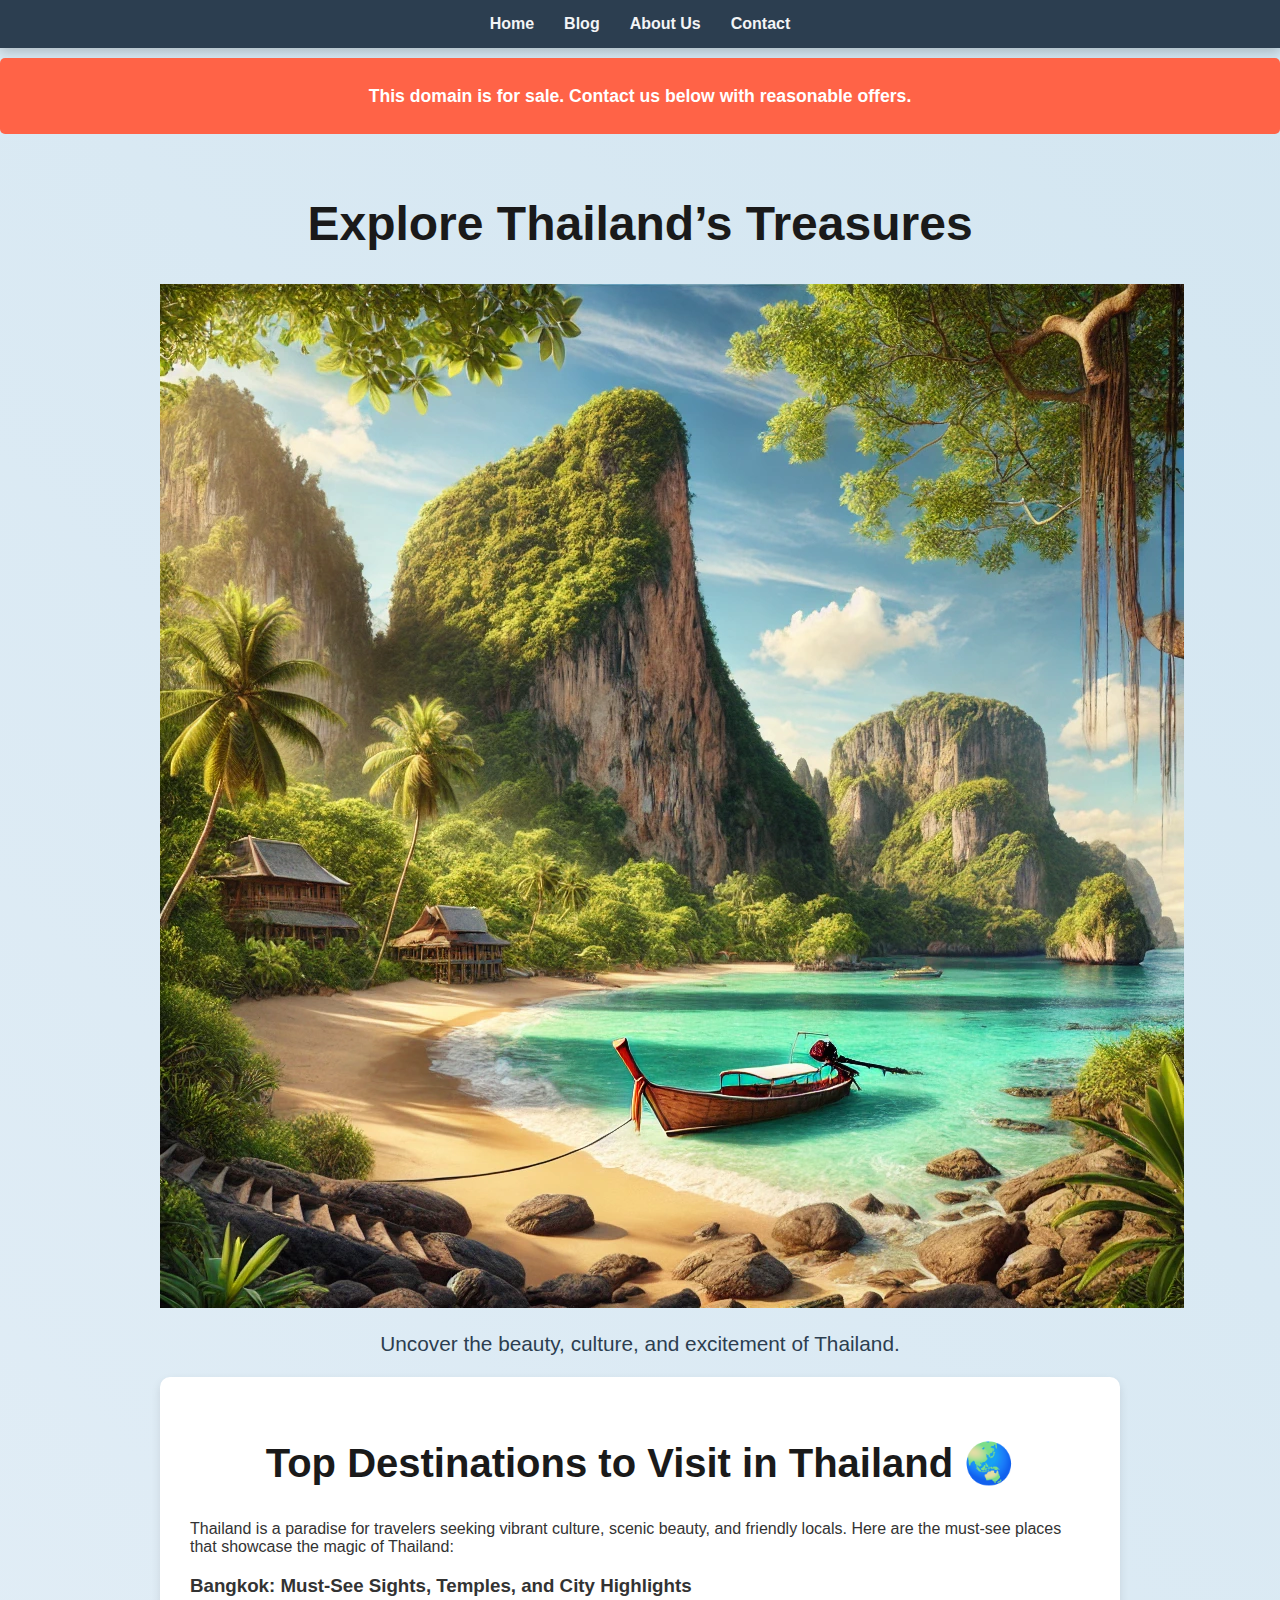
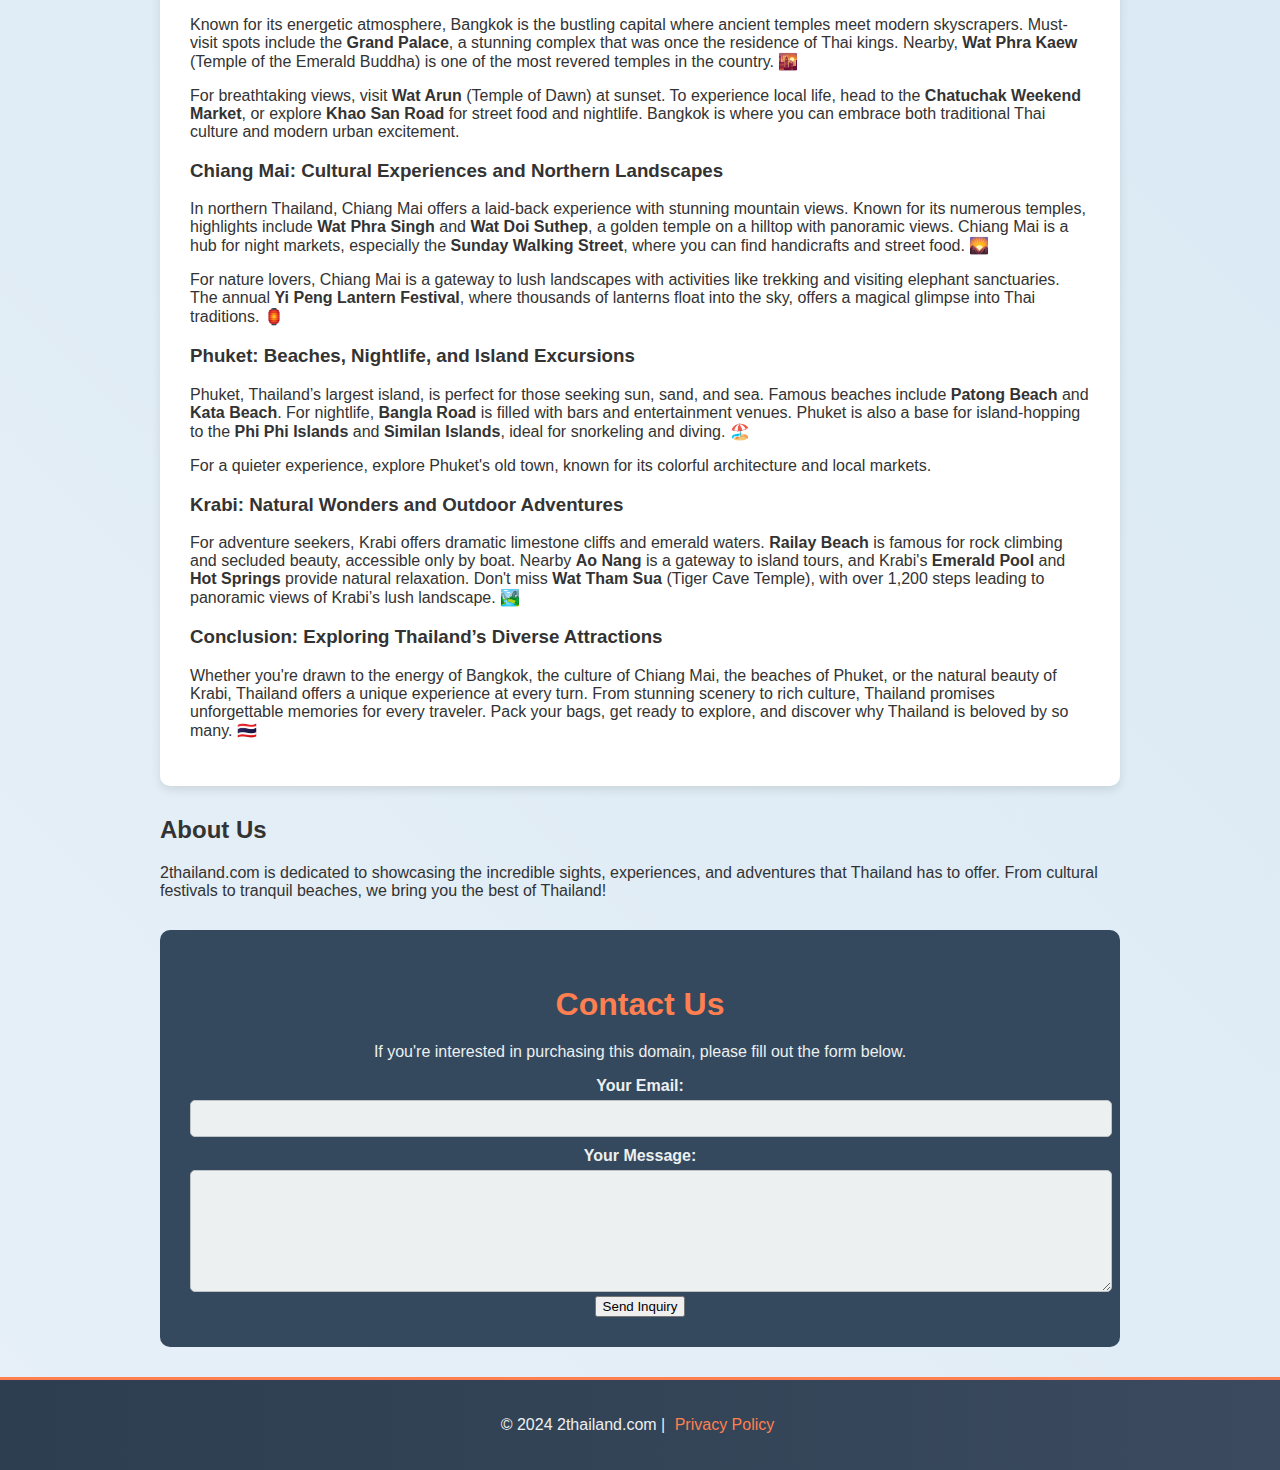
==== commit 8eccd7c0: "Revert "Add files via upload"" ====
--- a/index.html
+++ b/index.html
@@ -1,26 +1,25 @@
-
 <!DOCTYPE html>
 <html lang="en">
 <head>
     <meta charset="UTF-8">
     <meta name="viewport" content="width=device-width, initial-scale=1.0">
-    <title>4 Day Working Week - Domain for Sale</title>
+    <title>2thailand.com - Discover Thailand's Treasures</title>
     <link rel="stylesheet" href="styles.css">
 
     <!-- Google Analytics -->
-    <script async src="https://www.googletagmanager.com/gtag/js?id=G-4XNLMKZ657"></script>
+    <script async src="https://www.googletagmanager.com/gtag/js?id=G-X4VKRJJVZF"></script>
     <script>
       window.dataLayer = window.dataLayer || [];
-      function gtag(){{dataLayer.push(arguments);}}
+      function gtag(){dataLayer.push(arguments);}
       gtag('js', new Date());
-      gtag('config', 'G-4XNLMKZ657');
+      gtag('config', 'G-X4VKRJJVZF');
     </script>
 
     <!-- Google AdSense -->
     <script async src="https://pagead2.googlesyndication.com/pagead/js/adsbygoogle.js?client=ca-pub-3690215112189621"
          crossorigin="anonymous"></script>
 
-    <!-- Standard reCAPTCHA -->
+    <!-- reCAPTCHA -->
     <script src="https://www.google.com/recaptcha/api.js" async defer></script>
 </head>
 <body>
@@ -28,69 +27,75 @@
     <nav class="navbar">
         <a href="index.html" class="nav-link">Home</a>
         <a href="blog.html" class="nav-link">Blog</a>
-        <a href="#about-us" class="nav-link">About Us</a>
-        <a href="#inquiry-form" class="nav-link">Contact</a>
+        <a href="about.html" class="nav-link">About Us</a>
+        <a href="contact.html" class="nav-link">Contact</a>
     </nav>
 
     <!-- Domain Sale Banner -->
     <header class="sale-banner">
-        <p>This domain is available for sale. <a href="#inquiry-form" class="cta-link">Inquire here</a></p>
+        <p>This domain is for sale. Contact us below with reasonable offers.</p>
     </header>
 
     <div class="container">
-        <!-- Main Header and Featured Blog Post -->
+        <!-- Header Image -->
         <header class="main-header">
-            <h1>Balancing a Four-Day Workweek - Tips for Teams and Managers</h1>
-            <p>Discover essential strategies to implement a four-day workweek effectively and reap the rewards of a balanced work life.</p>
+            <h1>Explore Thailand’s Treasures</h1>
+            <img src="image1.jpg" alt="Beautiful Thailand landscape" class="header-image">
+            <p>Uncover the beauty, culture, and excitement of Thailand.</p>
         </header>
 
-        <!-- Featured Blog Post Content (Expanded for natural flow and SEO) -->
-        <section class="content-section" id="featured-blog">
-            <p>The four-day workweek is gaining popularity as a solution for burnout and achieving better work-life balance.
-               Recent studies show that a significant number of employees prefer shorter workweeks to maintain mental well-being
-               and enhance productivity. While the concept of a four-day workweek sounds simple, implementing it can require
-               careful planning. 😊
-            </p>
-            <p>As teams explore the option of working fewer days, it's important to adopt strategies that maximize efficiency.
-               Companies adopting this model often experience reduced stress levels and enhanced team satisfaction. In the following
-               tips, we'll cover approaches that ensure your team can enjoy a four-day week while staying productive.
-            </p>
-            <!-- Additional paragraphs and human-like tone with emojis sparingly -->
-            <p>...</p>
+        <!-- Featured Blog Post -->
+        <section class="content-section">
+            <h2>Top Destinations to Visit in Thailand 🌏</h2>
+            <p>Thailand is a paradise for travelers seeking vibrant culture, scenic beauty, and friendly locals. Here are the must-see places that showcase the magic of Thailand:</p>
+            
+            <h3>Bangkok: Must-See Sights, Temples, and City Highlights</h3>
+            <p>Known for its energetic atmosphere, Bangkok is the bustling capital where ancient temples meet modern skyscrapers. Must-visit spots include the <strong>Grand Palace</strong>, a stunning complex that was once the residence of Thai kings. Nearby, <strong>Wat Phra Kaew</strong> (Temple of the Emerald Buddha) is one of the most revered temples in the country. 🌇</p>
+            <p>For breathtaking views, visit <strong>Wat Arun</strong> (Temple of Dawn) at sunset. To experience local life, head to the <strong>Chatuchak Weekend Market</strong>, or explore <strong>Khao San Road</strong> for street food and nightlife. Bangkok is where you can embrace both traditional Thai culture and modern urban excitement.</p>
+
+            <h3>Chiang Mai: Cultural Experiences and Northern Landscapes</h3>
+            <p>In northern Thailand, Chiang Mai offers a laid-back experience with stunning mountain views. Known for its numerous temples, highlights include <strong>Wat Phra Singh</strong> and <strong>Wat Doi Suthep</strong>, a golden temple on a hilltop with panoramic views. Chiang Mai is a hub for night markets, especially the <strong>Sunday Walking Street</strong>, where you can find handicrafts and street food. 🌄</p>
+            <p>For nature lovers, Chiang Mai is a gateway to lush landscapes with activities like trekking and visiting elephant sanctuaries. The annual <strong>Yi Peng Lantern Festival</strong>, where thousands of lanterns float into the sky, offers a magical glimpse into Thai traditions. 🏮</p>
+
+            <h3>Phuket: Beaches, Nightlife, and Island Excursions</h3>
+            <p>Phuket, Thailand’s largest island, is perfect for those seeking sun, sand, and sea. Famous beaches include <strong>Patong Beach</strong> and <strong>Kata Beach</strong>. For nightlife, <strong>Bangla Road</strong> is filled with bars and entertainment venues. Phuket is also a base for island-hopping to the <strong>Phi Phi Islands</strong> and <strong>Similan Islands</strong>, ideal for snorkeling and diving. 🏖️</p>
+            <p>For a quieter experience, explore Phuket's old town, known for its colorful architecture and local markets.</p>
+
+            <h3>Krabi: Natural Wonders and Outdoor Adventures</h3>
+            <p>For adventure seekers, Krabi offers dramatic limestone cliffs and emerald waters. <strong>Railay Beach</strong> is famous for rock climbing and secluded beauty, accessible only by boat. Nearby <strong>Ao Nang</strong> is a gateway to island tours, and Krabi's <strong>Emerald Pool</strong> and <strong>Hot Springs</strong> provide natural relaxation. Don't miss <strong>Wat Tham Sua</strong> (Tiger Cave Temple), with over 1,200 steps leading to panoramic views of Krabi’s lush landscape. 🏞️</p>
+
+            <h3>Conclusion: Exploring Thailand’s Diverse Attractions</h3>
+            <p>Whether you're drawn to the energy of Bangkok, the culture of Chiang Mai, the beaches of Phuket, or the natural beauty of Krabi, Thailand offers a unique experience at every turn. From stunning scenery to rich culture, Thailand promises unforgettable memories for every traveler. Pack your bags, get ready to explore, and discover why Thailand is beloved by so many. 🇹🇭</p>
         </section>
 
         <!-- About Us Section -->
-        <section id="about-us">
+        <section class="about-section">
             <h2>About Us</h2>
-            <p>At 4dayworkingweek.com, we believe in empowering individuals and organizations to achieve more by working less.
-               Our mission is to promote the four-day workweek model as a way to enhance mental health, productivity, and work-life
-               balance. Join us in revolutionizing the way we think about work, one day at a time.
-            </p>
+            <p>2thailand.com is dedicated to showcasing the incredible sights, experiences, and adventures that Thailand has to offer. From cultural festivals to tranquil beaches, we bring you the best of Thailand!</p>
         </section>
 
-        <!-- Contact Section for Domain Sale Inquiry -->
+        <!-- Contact Section -->
         <section class="contact-section" id="inquiry-form">
-            <h2>Inquire About This Domain</h2>
-            <p>If you're interested in purchasing this domain, please fill out the form below, and we'll get back to you as soon as possible.</p>
+            <h2>Contact Us</h2>
+            <p>If you're interested in purchasing this domain, please fill out the form below.</p>
 
-            <form action="https://formspree.io/f/mwpkoyzy" method="POST">
-                <label for="email">Your Email:</label><br>
-                <input type="email" id="email" name="email" required><br><br>
+            <form action="https://formspree.io/f/mvgoalyd" method="POST">
+                <label for="email">Your Email:</label>
+                <input type="email" id="email" name="email" required>
                 
-                <label for="message">Your Message:</label><br>
-                <textarea id="message" name="message" rows="4" required></textarea><br><br>
-                
-                <!-- reCAPTCHA v2 -->
+                <label for="message">Your Message:</label>
+                <textarea id="message" name="message" rows="4" required></textarea>
+
                 <div class="g-recaptcha" data-sitekey="6LcsQnsqAAAAAMm6FrENl23gaFmCL9eVspkPNRs1"></div>
-                <br>
                 
                 <input type="submit" value="Send Inquiry">
             </form>
         </section>
     </div>
 
+    <!-- Footer -->
     <footer>
-        <p>&copy; 2024 4dayworkingweek.com | <a href="privacy-policy.html">Privacy Policy</a> | <a href="index.html">Home</a></p>
+        <p>&copy; 2024 2thailand.com | <a href="privacy-policy.html">Privacy Policy</a></p>
     </footer>
 </body>
 </html>
--- a/styles.css
+++ b/styles.css
@@ -1,4 +1,3 @@
-
 /* General Styles */
 body {
   font-family: 'Montserrat', sans-serif;
@@ -98,6 +97,75 @@
 
 .cruise-image:hover {
   transform: scale(1.02);
+}
+
+/* Destination Grid */
+.destination-grid {
+  display: grid;
+  grid-template-columns: repeat(auto-fill, minmax(250px, 1fr));
+  gap: 20px;
+}
+
+.destination {
+  background: #f9f9f9;
+  padding: 20px;
+  border-radius: 10px;
+  transition: box-shadow 0.3s ease, transform 0.3s ease;
+  box-shadow: 0 2px 8px rgba(0, 0, 0, 0.1);
+}
+
+.destination:hover {
+  transform: translateY(-8px);
+  box-shadow: 0 6px 16px rgba(0, 0, 0, 0.25);
+  background-color: #ffffff;
+}
+
+.destination h3 {
+  font-size: 1.5em;
+  color: #1f3a93;
+  margin-bottom: 10px;
+}
+
+.destination a {
+  color: #ff7f50;
+  font-weight: bold;
+  text-decoration: none;
+  transition: color 0.3s ease;
+}
+
+.destination a:hover {
+  color: #ff6347;
+}
+
+/* Tips Section */
+.tips-heading {
+  font-size: 1.8em;
+  color: #2c3e50;
+  text-align: center;
+  margin-top: 30px;
+  margin-bottom: 20px;
+}
+
+.tips-list {
+  list-style-type: none;
+  padding: 0;
+  margin: 20px 0;
+}
+
+.tips-list li {
+  margin: 15px 0;
+  font-size: 1.2em;
+  padding: 10px 15px;
+  background-color: #f8f9fa;
+  border-radius: 5px;
+  position: relative;
+}
+
+.tips-list li::before {
+  content: "✅";
+  position: absolute;
+  left: -25px;
+  color: #ff7f50;
 }
 
 /* Blog Section */
